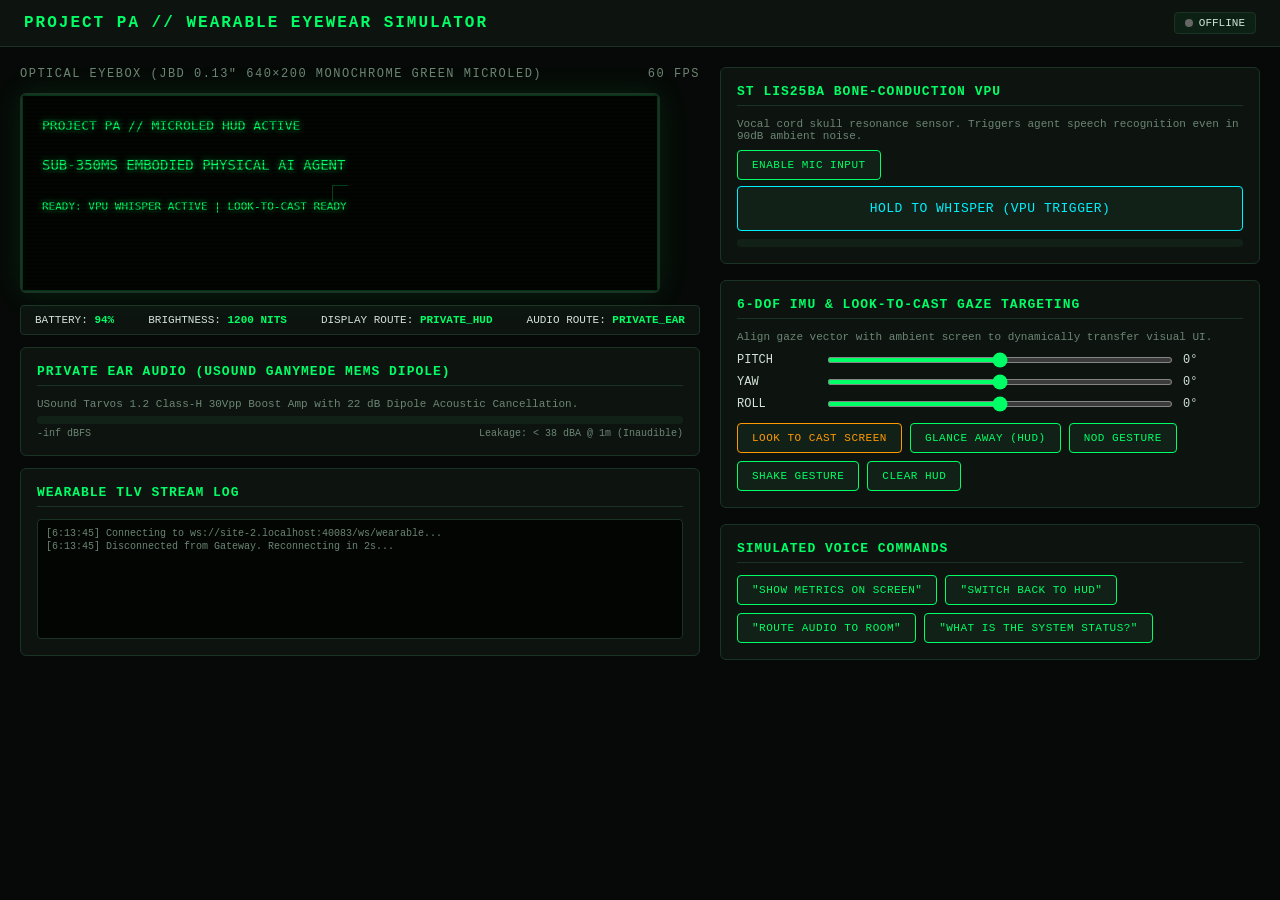
==== simulator/index.html @ bfdeb8c9 "feat: complete initial development sprint for Project PA (software, gateway, OS, simulator, ambient " ====
<!DOCTYPE html>
<html lang="en">
<head>
  <meta charset="UTF-8">
  <meta name="viewport" content="width=device-width, initial-scale=1.0">
  <title>Project PA - Wearable Eyewear Simulator</title>
  <link rel="stylesheet" href="styles.css">
</head>
<body>
  <header>
    <h1>Project PA // Wearable Eyewear Simulator</h1>
    <div class="status-badge">
      <div class="status-dot" id="connDot"></div>
      <span id="connText">DISCONNECTED</span>
    </div>
  </header>

  <div class="container">
    <!-- Left Column: 640x200 Monochrome Green Eyebox -->
    <div class="eyebox-section">
      <div class="section-title">
        <span>Optical Eyebox (JBD 0.13" 640×200 Monochrome Green MicroLED)</span>
        <span id="fpsCounter">60 FPS</span>
      </div>

      <div class="eyebox-frame">
        <canvas id="hudCanvas" width="640" height="200"></canvas>
        <div class="scanlines-overlay"></div>
        <div class="waveguide-overlay">
          <div class="waveguide-reticle"></div>
        </div>
      </div>

      <div class="hud-telemetry-bar">
        <div class="telemetry-item">BATTERY: <span id="battVal">94%</span></div>
        <div class="telemetry-item">BRIGHTNESS: <span id="brightVal">1200 NITS</span></div>
        <div class="telemetry-item">DISPLAY ROUTE: <span id="dispRouteVal">PRIVATE_HUD</span></div>
        <div class="telemetry-item">AUDIO ROUTE: <span id="audioRouteVal">PRIVATE_EAR</span></div>
      </div>

      <!-- Private Ear USound Ganymede Telemetry -->
      <div class="panel-card">
        <h3>Private Ear Audio (USound Ganymede MEMS Dipole)</h3>
        <p style="font-size: 11px; color: var(--text-dim); margin-bottom: 6px;">
          USound Tarvos 1.2 Class-H 30Vpp Boost Amp with 22 dB Dipole Acoustic Cancellation.
        </p>
        <div class="audio-meter">
          <div class="audio-bar" id="earAudioBar"></div>
        </div>
        <div style="display: flex; justify-content: space-between; font-size: 10px; margin-top: 4px; color: var(--text-dim);">
          <span id="earAudioDb">-inf dBFS</span>
          <span id="earAcousticLeakage">Leakage: &lt; 38 dBA @ 1m (Inaudible)</span>
        </div>
      </div>

      <!-- Real-time Packet Log -->
      <div class="panel-card">
        <h3>Wearable TLV Stream Log</h3>
        <div class="log-box" id="logBox"></div>
      </div>
    </div>

    <!-- Right Column: Interactive Physical Controls -->
    <div class="controls-column">
      <!-- Bone-Conduction VPU Whisper Panel -->
      <div class="panel-card">
        <h3>ST LIS25BA Bone-Conduction VPU</h3>
        <p style="font-size: 11px; color: var(--text-dim); margin-bottom: 8px;">
          Vocal cord skull resonance sensor. Triggers agent speech recognition even in 90dB ambient noise.
        </p>
        <div class="btn-group">
          <button id="micToggleBtn">Enable Mic Input</button>
        </div>
        <button class="whisper-btn" id="whisperBtn">HOLD TO WHISPER (VPU TRIGGER)</button>
        <div class="audio-meter" style="margin-top: 8px;">
          <div class="audio-bar" id="micAudioBar" style="background: var(--accent-cyan);"></div>
        </div>
      </div>

      <!-- 6-DoF IMU & Gaze Targeting -->
      <div class="panel-card">
        <h3>6-DoF IMU & Look-to-Cast Gaze Targeting</h3>
        <p style="font-size: 11px; color: var(--text-dim); margin-bottom: 10px;">
          Align gaze vector with ambient screen to dynamically transfer visual UI.
        </p>

        <div class="slider-group">
          <div class="slider-row">
            <label>PITCH</label>
            <input type="range" id="pitchSlider" min="-90" max="90" value="0">
            <span id="pitchVal">0°</span>
          </div>
          <div class="slider-row">
            <label>YAW</label>
            <input type="range" id="yawSlider" min="-180" max="180" value="0">
            <span id="yawVal">0°</span>
          </div>
          <div class="slider-row">
            <label>ROLL</label>
            <input type="range" id="rollSlider" min="-90" max="90" value="0">
            <span id="rollVal">0°</span>
          </div>
        </div>

        <div class="btn-group">
          <button id="lookCastBtn" style="border-color: var(--accent-orange); color: var(--accent-orange);">LOOK TO CAST SCREEN</button>
          <button id="glanceAwayBtn">GLANCE AWAY (HUD)</button>
          <button id="nodBtn">NOD GESTURE</button>
          <button id="shakeBtn">SHAKE GESTURE</button>
          <button id="clearHudBtn">CLEAR HUD</button>
        </div>
      </div>

      <!-- Quick Speech Test Injection -->
      <div class="panel-card">
        <h3>Simulated Voice Commands</h3>
        <div class="btn-group">
          <button id="testPromptBtn1">"Show metrics on screen"</button>
          <button id="testPromptBtn2">"Switch back to HUD"</button>
          <button id="testPromptBtn3">"Route audio to room"</button>
          <button id="testPromptBtn4">"What is the system status?"</button>
        </div>
      </div>
    </div>
  </div>

  <script src="simulator.js"></script>
</body>
</html>
---- simulator/styles.css ----
/* Project PA - Wearable Eyewear MicroLED Simulator Styles */

:root {
  --hud-green: #00ff66;
  --hud-green-glow: rgba(0, 255, 102, 0.75);
  --hud-green-faint: rgba(0, 255, 102, 0.15);
  --bg-deep: #060907;
  --bg-panel: #0d1410;
  --border-green: #1a3324;
  --accent-cyan: #00f0ff;
  --accent-orange: #ff9900;
  --text-main: #d4e2d8;
  --text-dim: #6c8574;
}

* {
  box-sizing: border-box;
  margin: 0;
  padding: 0;
  font-family: 'JetBrains Mono', 'Fira Code', 'Courier New', monospace;
}

body {
  background-color: var(--bg-deep);
  color: var(--text-main);
  min-height: 100vh;
  display: flex;
  flex-direction: column;
  overflow-x: hidden;
}

header {
  padding: 12px 24px;
  background: var(--bg-panel);
  border-bottom: 1px solid var(--border-green);
  display: flex;
  justify-content: space-between;
  align-items: center;
}

header h1 {
  font-size: 16px;
  letter-spacing: 2px;
  color: var(--hud-green);
  text-transform: uppercase;
}

.status-badge {
  font-size: 11px;
  padding: 4px 10px;
  border-radius: 4px;
  border: 1px solid var(--border-green);
  background: rgba(0, 255, 102, 0.05);
  display: inline-flex;
  align-items: center;
  gap: 6px;
}

.status-dot {
  width: 8px;
  height: 8px;
  border-radius: 50%;
  background: #666;
}

.status-dot.connected {
  background: var(--hud-green);
  box-shadow: 0 0 8px var(--hud-green);
}

.container {
  display: grid;
  grid-template-columns: 680px 1fr;
  gap: 20px;
  padding: 20px;
  max-width: 1400px;
  margin: 0 auto;
  width: 100%;
}

.eyebox-section {
  display: flex;
  flex-direction: column;
  gap: 12px;
}

.section-title {
  font-size: 12px;
  text-transform: uppercase;
  letter-spacing: 1.5px;
  color: var(--text-dim);
  display: flex;
  justify-content: space-between;
  align-items: center;
}

/* 640x200 MicroLED Eyebox Container */
.eyebox-frame {
  position: relative;
  width: 640px;
  height: 200px;
  background: #020502;
  border: 2px solid var(--border-green);
  border-radius: 6px;
  box-shadow: 0 0 30px rgba(0, 255, 102, 0.1);
  overflow: hidden;
}

#hudCanvas {
  position: absolute;
  top: 0;
  left: 0;
  width: 640px;
  height: 200px;
  image-rendering: pixelated;
  z-index: 1;
}

/* CRT Scanlines Overlay */
.scanlines-overlay {
  position: absolute;
  top: 0;
  left: 0;
  width: 100%;
  height: 100%;
  background: linear-gradient(
    rgba(18, 16, 16, 0) 50%,
    rgba(0, 0, 0, 0.4) 50%
  );
  background-size: 100% 4px;
  z-index: 2;
  pointer-events: none;
}

/* Waveguide Optical Edge & Reticle */
.waveguide-overlay {
  position: absolute;
  top: 0;
  left: 0;
  width: 100%;
  height: 100%;
  border: 1px solid rgba(0, 255, 102, 0.2);
  z-index: 3;
  pointer-events: none;
}

.waveguide-reticle {
  position: absolute;
  top: 50%;
  left: 50%;
  transform: translate(-50%, -50%);
  width: 16px;
  height: 16px;
  border-left: 1px solid rgba(0, 255, 102, 0.25);
  border-top: 1px solid rgba(0, 255, 102, 0.25);
}

.hud-telemetry-bar {
  display: flex;
  justify-content: space-between;
  background: var(--bg-panel);
  border: 1px solid var(--border-green);
  padding: 8px 14px;
  border-radius: 4px;
  font-size: 11px;
}

.telemetry-item span {
  color: var(--hud-green);
  font-weight: bold;
}

/* Controls Column */
.controls-column {
  display: flex;
  flex-direction: column;
  gap: 16px;
}

.panel-card {
  background: var(--bg-panel);
  border: 1px solid var(--border-green);
  border-radius: 6px;
  padding: 16px;
}

.panel-card h3 {
  font-size: 13px;
  text-transform: uppercase;
  letter-spacing: 1px;
  color: var(--hud-green);
  margin-bottom: 12px;
  border-bottom: 1px solid var(--border-green);
  padding-bottom: 6px;
  display: flex;
  justify-content: space-between;
}

.slider-group {
  display: flex;
  flex-direction: column;
  gap: 8px;
  margin-bottom: 12px;
}

.slider-row {
  display: grid;
  grid-template-columns: 80px 1fr 60px;
  align-items: center;
  gap: 10px;
  font-size: 12px;
}

input[type="range"] {
  accent-color: var(--hud-green);
  background: #142419;
  height: 6px;
  border-radius: 3px;
}

.btn-group {
  display: flex;
  flex-wrap: wrap;
  gap: 8px;
}

button {
  background: #122117;
  color: var(--hud-green);
  border: 1px solid var(--hud-green);
  padding: 8px 14px;
  border-radius: 4px;
  font-size: 11px;
  cursor: pointer;
  transition: all 0.15s ease;
  text-transform: uppercase;
  letter-spacing: 0.5px;
}

button:hover {
  background: var(--hud-green);
  color: #000;
  box-shadow: 0 0 12px var(--hud-green-glow);
}

button.active {
  background: var(--hud-green);
  color: #000;
  font-weight: bold;
}

.whisper-btn {
  width: 100%;
  padding: 14px;
  font-size: 13px;
  border-color: var(--accent-cyan);
  color: var(--accent-cyan);
  margin-top: 6px;
}

.whisper-btn:hover {
  background: var(--accent-cyan);
  color: #000;
  box-shadow: 0 0 16px rgba(0, 240, 255, 0.6);
}

.whisper-btn.active {
  background: var(--accent-cyan);
  color: #000;
}

.audio-meter {
  height: 8px;
  background: #122117;
  border-radius: 4px;
  overflow: hidden;
  margin-top: 6px;
}

.audio-bar {
  height: 100%;
  width: 0%;
  background: var(--hud-green);
  transition: width 0.05s linear;
}

.log-box {
  background: #020502;
  border: 1px solid var(--border-green);
  border-radius: 4px;
  padding: 8px;
  height: 120px;
  overflow-y: auto;
  font-size: 10px;
  color: var(--text-dim);
}

.log-entry {
  margin-bottom: 2px;
}

.log-entry.hud { color: var(--hud-green); }
.log-entry.route { color: var(--accent-orange); }
.log-entry.vpu { color: var(--accent-cyan); }
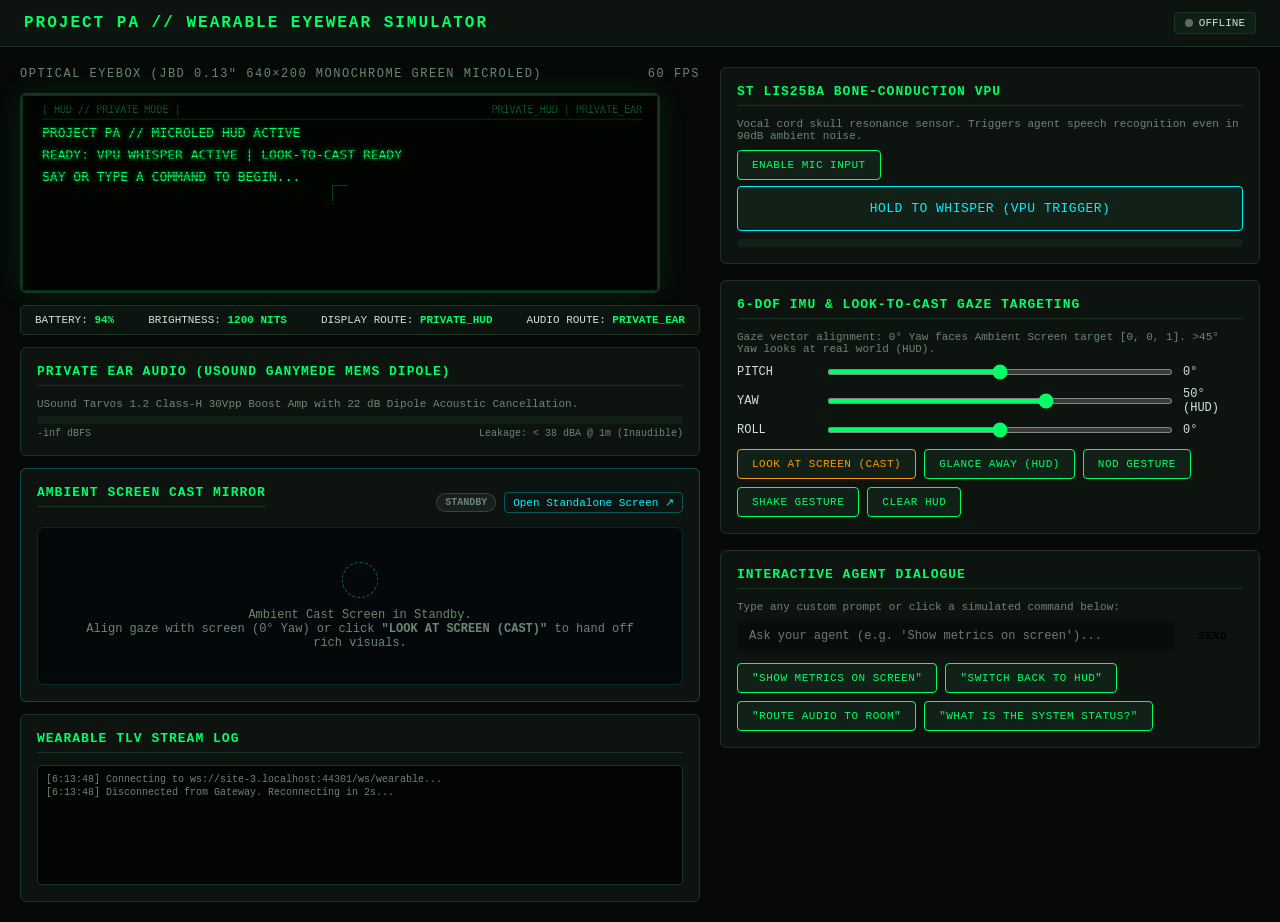
==== commit 4d39ed99: "fix(ui/routing): resolve HUD text overlap, ambient mode dual-broadcast mirror, and real-time agent t" ====
--- a/simulator/index.html
+++ b/simulator/index.html
@@ -53,6 +53,34 @@
         </div>
       </div>
 
+      <!-- Live Ambient Screen Mirror (Dual-Surface Cast Target) -->
+      <div class="panel-card ambient-mirror-panel" id="ambientMirrorPanel">
+        <div style="display: flex; justify-content: space-between; align-items: center; margin-bottom: 8px;">
+          <h3>Ambient Screen Cast Mirror</h3>
+          <div style="display: flex; gap: 8px; align-items: center;">
+            <span class="cast-pill standby" id="ambientMirrorPill">STANDBY</span>
+            <a href="/ambient/" target="_blank" class="popout-link" title="Open full 1080p ambient display in separate window">Open Standalone Screen &nearr;</a>
+          </div>
+        </div>
+        <div class="ambient-mirror-content" id="ambientMirrorContent">
+          <div class="ambient-mirror-standby" id="ambientMirrorStandby">
+            <div class="mini-reticle"></div>
+            <p style="font-size: 12px; color: var(--text-dim); text-align: center;">
+              Ambient Cast Screen in Standby.<br>
+              Align gaze with screen (0° Yaw) or click <strong>"LOOK AT SCREEN (CAST)"</strong> to hand off rich visuals.
+            </p>
+          </div>
+          <div class="ambient-mirror-active hidden" id="ambientMirrorActive">
+            <div class="mirror-card-header">
+              <span id="ambientMirrorTitle" style="color: var(--accent-cyan); font-weight: 600;">Agent Output</span>
+              <span style="font-size: 10px; color: var(--text-dim);">CAST ACTIVE</span>
+            </div>
+            <div id="ambientMirrorBody" class="mirror-markdown-body"></div>
+            <div id="ambientMirrorCards" class="mirror-cards-grid"></div>
+          </div>
+        </div>
+      </div>
+
       <!-- Real-time Packet Log -->
       <div class="panel-card">
         <h3>Wearable TLV Stream Log</h3>
@@ -81,7 +109,7 @@
       <div class="panel-card">
         <h3>6-DoF IMU & Look-to-Cast Gaze Targeting</h3>
         <p style="font-size: 11px; color: var(--text-dim); margin-bottom: 10px;">
-          Align gaze vector with ambient screen to dynamically transfer visual UI.
+          Gaze vector alignment: 0° Yaw faces Ambient Screen target [0, 0, 1]. &gt;45° Yaw looks at real world (HUD).
         </p>
 
         <div class="slider-group">
@@ -92,8 +120,8 @@
           </div>
           <div class="slider-row">
             <label>YAW</label>
-            <input type="range" id="yawSlider" min="-180" max="180" value="0">
-            <span id="yawVal">0°</span>
+            <input type="range" id="yawSlider" min="-180" max="180" value="50">
+            <span id="yawVal">50° (HUD)</span>
           </div>
           <div class="slider-row">
             <label>ROLL</label>
@@ -103,7 +131,7 @@
         </div>
 
         <div class="btn-group">
-          <button id="lookCastBtn" style="border-color: var(--accent-orange); color: var(--accent-orange);">LOOK TO CAST SCREEN</button>
+          <button id="lookCastBtn" style="border-color: var(--accent-orange); color: var(--accent-orange);">LOOK AT SCREEN (CAST)</button>
           <button id="glanceAwayBtn">GLANCE AWAY (HUD)</button>
           <button id="nodBtn">NOD GESTURE</button>
           <button id="shakeBtn">SHAKE GESTURE</button>
@@ -111,9 +139,17 @@
         </div>
       </div>
 
-      <!-- Quick Speech Test Injection -->
+      <!-- Interactive Agent Voice & Text Prompt Box -->
       <div class="panel-card">
-        <h3>Simulated Voice Commands</h3>
+        <h3>Interactive Agent Dialogue</h3>
+        <p style="font-size: 11px; color: var(--text-dim); margin-bottom: 8px;">
+          Type any custom prompt or click a simulated command below:
+        </p>
+        <form id="queryForm" style="display: flex; gap: 8px; margin-bottom: 12px;">
+          <input type="text" id="queryInput" placeholder="Ask your agent (e.g. 'Show metrics on screen')..." style="flex: 1; padding: 8px 12px; background: rgba(0,0,0,0.4); border: 1px solid var(--border-color); border-radius: 6px; color: #fff; font-size: 12px;">
+          <button type="submit" id="sendQueryBtn" style="padding: 8px 16px; background: var(--accent-green); color: #000; font-weight: 600; border: none; border-radius: 6px; cursor: pointer;">SEND</button>
+        </form>
+
         <div class="btn-group">
           <button id="testPromptBtn1">"Show metrics on screen"</button>
           <button id="testPromptBtn2">"Switch back to HUD"</button>
--- a/simulator/styles.css
+++ b/simulator/styles.css
@@ -302,3 +302,138 @@
 .log-entry.hud { color: var(--hud-green); }
 .log-entry.route { color: var(--accent-orange); }
 .log-entry.vpu { color: var(--accent-cyan); }
+
+/* Ambient Mirror Panel & Dual Surface Presentation */
+.ambient-mirror-panel {
+  border-color: rgba(0, 240, 255, 0.25);
+}
+
+.popout-link {
+  font-size: 11px;
+  color: var(--accent-cyan);
+  text-decoration: none;
+  border: 1px solid rgba(0, 240, 255, 0.3);
+  padding: 3px 8px;
+  border-radius: 4px;
+  transition: all 0.2s ease;
+}
+
+.popout-link:hover {
+  background: var(--accent-cyan);
+  color: #000;
+}
+
+.cast-pill {
+  font-size: 10px;
+  padding: 3px 8px;
+  border-radius: 12px;
+  background: rgba(0, 255, 102, 0.15);
+  color: var(--hud-green);
+  border: 1px solid rgba(0, 255, 102, 0.4);
+  text-transform: uppercase;
+  font-weight: 600;
+}
+
+.cast-pill.standby {
+  background: rgba(255, 255, 255, 0.05);
+  color: var(--text-dim);
+  border-color: rgba(255, 255, 255, 0.15);
+}
+
+.ambient-mirror-content {
+  background: #04080a;
+  border: 1px solid rgba(0, 240, 255, 0.15);
+  border-radius: 6px;
+  padding: 14px;
+  min-height: 120px;
+}
+
+.ambient-mirror-standby {
+  display: flex;
+  flex-direction: column;
+  align-items: center;
+  justify-content: center;
+  padding: 20px;
+  gap: 10px;
+}
+
+.mini-reticle {
+  width: 36px;
+  height: 36px;
+  border: 1.5px dashed rgba(0, 240, 255, 0.4);
+  border-radius: 50%;
+  animation: pulse 3s infinite ease-in-out;
+}
+
+@keyframes pulse {
+  0%, 100% { transform: scale(1); opacity: 0.5; }
+  50% { transform: scale(1.1); opacity: 1; }
+}
+
+.ambient-mirror-active {
+  display: flex;
+  flex-direction: column;
+  gap: 10px;
+}
+
+.hidden {
+  display: none !important;
+}
+
+.mirror-card-header {
+  display: flex;
+  justify-content: space-between;
+  align-items: center;
+  border-bottom: 1px solid rgba(0, 240, 255, 0.15);
+  padding-bottom: 6px;
+}
+
+.mirror-markdown-body {
+  font-size: 12px;
+  line-height: 1.5;
+  color: #d4e2d8;
+}
+
+.mirror-markdown-body h1, .mirror-markdown-body h2, .mirror-markdown-body h3 {
+  color: var(--accent-cyan);
+  margin: 6px 0 4px 0;
+}
+
+.mirror-markdown-body table {
+  width: 100%;
+  border-collapse: collapse;
+  margin: 8px 0;
+  font-size: 11px;
+}
+
+.mirror-markdown-body th, .mirror-markdown-body td {
+  border: 1px solid rgba(0, 240, 255, 0.2);
+  padding: 4px 8px;
+  text-align: left;
+}
+
+.mirror-markdown-body th {
+  background: rgba(0, 240, 255, 0.1);
+  color: var(--accent-cyan);
+}
+
+.mirror-cards-grid {
+  display: grid;
+  grid-template-columns: repeat(auto-fill, minmax(200px, 1fr));
+  gap: 8px;
+  margin-top: 6px;
+}
+
+.mirror-tile {
+  background: rgba(0, 240, 255, 0.05);
+  border: 1px solid rgba(0, 240, 255, 0.2);
+  border-radius: 4px;
+  padding: 8px;
+}
+
+.mirror-tile h4 {
+  font-size: 11px;
+  color: var(--accent-cyan);
+  margin-bottom: 4px;
+}
+
